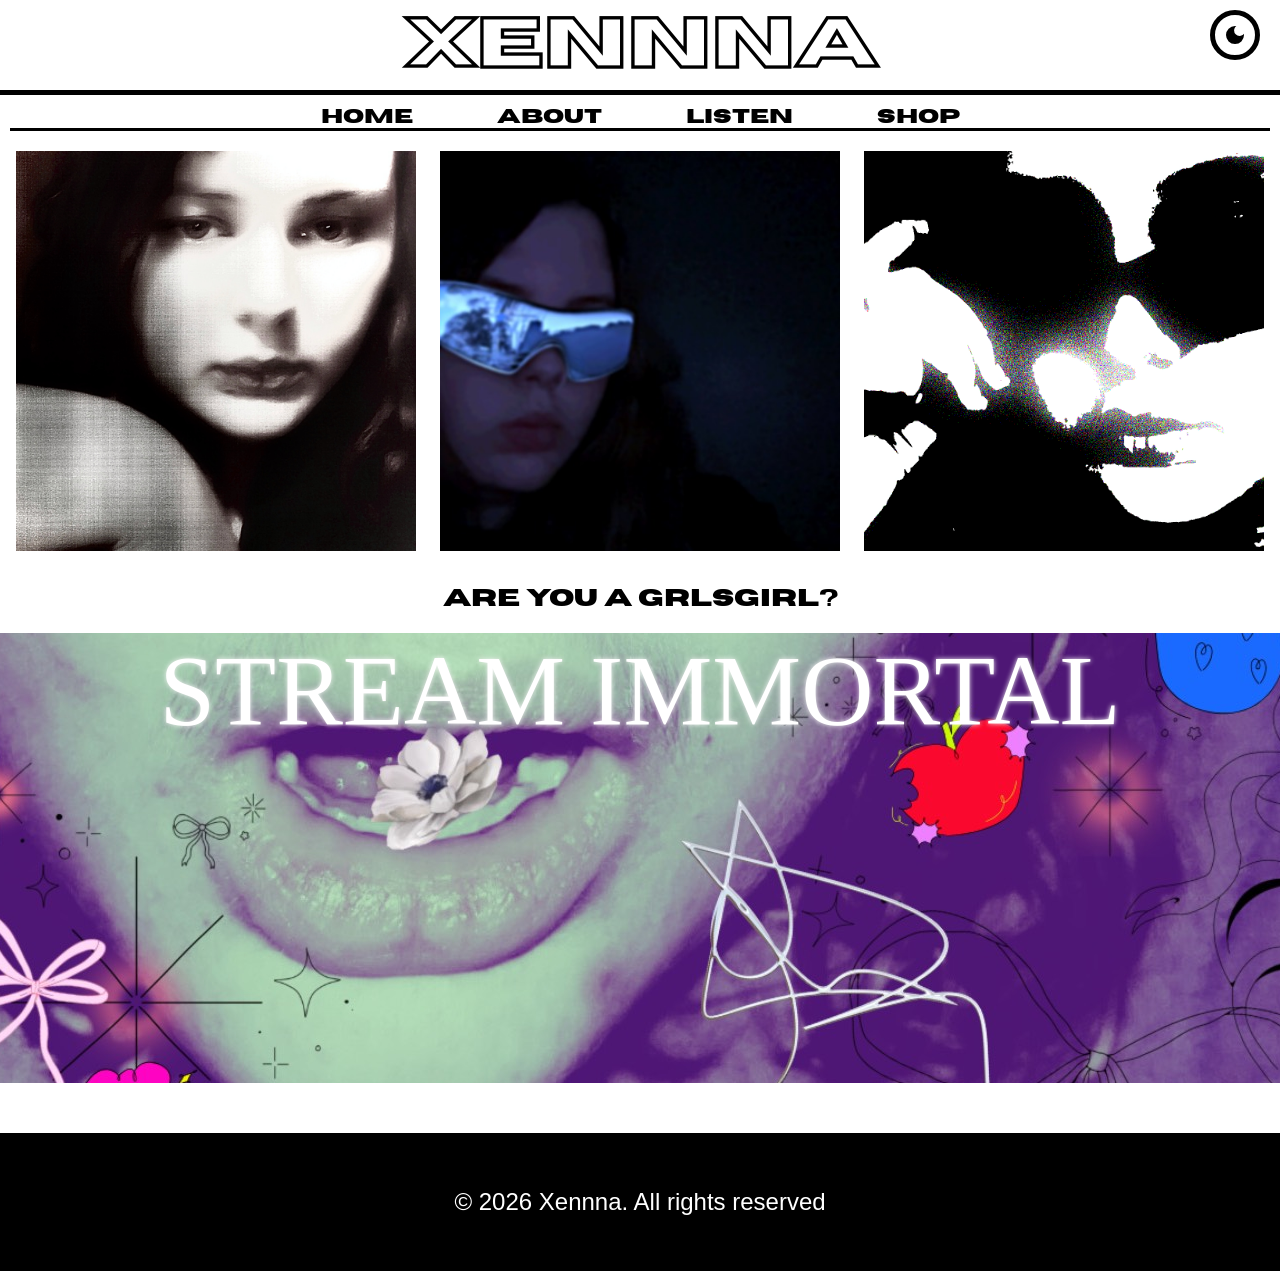
==== index.html @ 737b22b1 "Add files via upload" ====
<DOCTYPE! html>
<html>
    <head>
        <title>Xennna</title>
        <link rel="stylesheet" href="styles.css">
        <script src="script.js" defer></script>
    </head>

    <body>

        <header>
            <button id="theme-switch">
                <svg xmlns="http://www.w3.org/2000/svg" height="24px" viewBox="0 -960 960 960" width="24px" fill="#000000"><path d="M480-120q-150 0-255-105T120-480q0-150 105-255t255-105q14 0 27.5 1t26.5 3q-41 29-65.5 75.5T444-660q0 90 63 153t153 63q55 0 101-24.5t75-65.5q2 13 3 26.5t1 27.5q0 150-105 255T480-120Z"/></svg>
                <svg xmlns="http://www.w3.org/2000/svg" height="24px" viewBox="0 -960 960 960" width="24px" fill="#FFFFFF"><path d="M338.5-338.5Q280-397 280-480t58.5-141.5Q397-680 480-680t141.5 58.5Q680-563 680-480t-58.5 141.5Q563-280 480-280t-141.5-58.5ZM200-440H40v-80h160v80Zm720 0H760v-80h160v80ZM440-760v-160h80v160h-80Zm0 720v-160h80v160h-80ZM256-650l-101-97 57-59 96 100-52 56Zm492 496-97-101 53-55 101 97-57 59Zm-98-550 97-101 59 57-100 96-56-52ZM154-212l101-97 55 53-97 101-59-57Z"/></svg>
            </button>
            <h1>Xennna</h1>
        </header>

        <nav>
            <ul>
                <li><a href="index.html">Home</a></li>
                <li><a href="about.html">About</a></li>
                <li><a href="music.html">Listen</a></li>
                <li><a href="shop.html">Shop</a></li>
            </ul>
        </nav>

            

        <div class="image">
            <img src="image1.jpeg" alt="Old-looking black-and-white photo of Xennna">
            <img src="image2.png" alt="Dark photo of Xennna wearing reflective glasses">
            <img src="image3.jpeg" alt="Pixelated black-and-white photo of Xennna wearing sunglasses">
        </div>

        <h2>Are you a grlsgirl?</h2>

        <div class="flexrow">
            <p>STREAM IMMORTAL</p>
        </div>

        <footer>
            <p>&copy; 2026 Xennna. All rights reserved</p>
        </footer>

    </body>

</html>
---- styles.css ----
:root {
    --primary-color: white;
    --text-color: black;
    --accent-color: black;
    --secondary-text-color: white;
    --secondary-accent-color: whitesmoke;
}

.darkmode {
    --primary-color: black;
    --text-color: white;
    --accent-color: white;
    --secondary-text-color: black;
    --secondary-accent-color: black;
}

@font-face {
    font-family: Horizon;
    src: url(horizon.ttf);
}

@font-face {
    font-family: Horizon_Outlined;
    src: url(horizon_outlined.ttf);
}

@font-face {
    font-family: Heading_Bold;
    src: url(heading/Heading-Pro-Bold-trial.ttf);
}

@font-face {
    font-family: Heading_Heavy;
    src: url(heading/Heading-Pro-Heavy-trial.ttf);
}

body {
    background-color: var(--primary-color);
    text-align: center;
    padding: 0;
    margin: 0;
    min-width: none;
    max-width: 100%;
}

header {
    border-bottom: 5px solid var(--accent-color);
    padding: 10px;
    height: 70px;
    display: flex;
    align-items: center;
    justify-content: center;
}

#theme-switch {
    height: 50px;
    width: 50px;
    padding: 0;
    border-radius: 50%;
    background-color: var(--primary-color);
    display: flex;
    justify-content: center;
    align-items: center;
    position: fixed;
    top: 10px;
    right: 20px;
}

#theme-switch svg {
    fill: var(--accent-color);
}

#theme-switch svg:last-child{
    display: none;
}

.darkmode #theme-switch svg:first-child {
    display: none;
}

.darkmode #theme-switch svg:last-child {
    display: block;
}

.image img {
    height: 400px;
    width: 40x;
    padding: 10px;
    max-width: 100%;
}

nav ul {
    list-style: none;
    padding: 0;
    margin:10px;
    border-bottom: 3px solid var(--accent-color);
}

nav ul li {
    display: inline;
    margin: 0 40px;
}

nav ul li a {
    color: var(--text-color);
    font-family: Horizon;
    font-size: 20px;
    text-decoration: none;
}

.flexrow {
    display: flexbox;
    background-image: url(immortal\ cover.png);
    background-repeat: no-repeat;
    background-position: center;
    height: 50%;
    margin-bottom: 50px;
}

.flexrow p {
    color: white;
    font-size: 100px;
    text-shadow: 0 0 5px whitesmoke;
    margin-top: 0;
}

.gg img {
    height: 50%;
    box-shadow: 5px 5px 10px var(--secondary-accent-color);
}

.i img {
    height: 50%;
    box-shadow: 5px 5px 10px var(--secondary-accent-color);
}

.gg ul li {
    list-style: none;
    font-family: Heading_Bold;
    font-size: 20px;
    color: var(--text-color);
}

.i ul li {
    list-style: none;
    font-family: Heading_Bold;
    font-size: 20px;
    color: var(--text-color);
}

.btn-group  {
    display: flex;
    flex-direction: row;
    justify-content: center;
    gap:10px;
    padding:50px;
    max-width: 100%;
}

.btn-group button {
    font-family: Heading_Bold;
    font-size: 30px;
    border: 2px solid var(--accent-color);
    border-radius: 10px;
    padding: 20px;

}

.btn-group button:hover {
    color: var(--primary-color);
    background-color: var(--accent-color);
    transition-duration: .2s;
    cursor: pointer;
}

h1 {
    font-family: Horizon_Outlined;
    font-size: 70px;
    color: var(--text-color);
}

h2 {
    font-family: Horizon;
    color: var(--text-color);
}

h3 {
    font-family: Horizon;
    color: var(--text-color);
}

.xennna {
    font-family: Horizon_Outlined;
    color: var(--text-color);
}

.name {
    font-family: Heading_Heavy;
    color: var();
}

.content {
    display: flex;
}

.content img {
    height: 500px;
    padding: 20px;
}

p {
    font-family: Heading_Bold;
    color: var(--text-color);
    font-size: 18pt;
    margin: 40px;
}

button {
    border: 5px solid var(--accent-color);
    color: var(--accent-color);
    background-color: var(--primary-color);
    font-size: 35px;
    font-family: Horizon;
    padding: 10px;
}

button:hover {
    color: var(--primary-color);
    background-color:var(--accent-color);
    cursor: pointer;
    transition-duration: .4s;
}

footer {
    background-color: var(--accent-color);
    color: var(--primary-color);
    padding: 15px;
    bottom: 0;
}

footer p {
    font-family: Arial;
    color: var(--secondary-text-color);
}
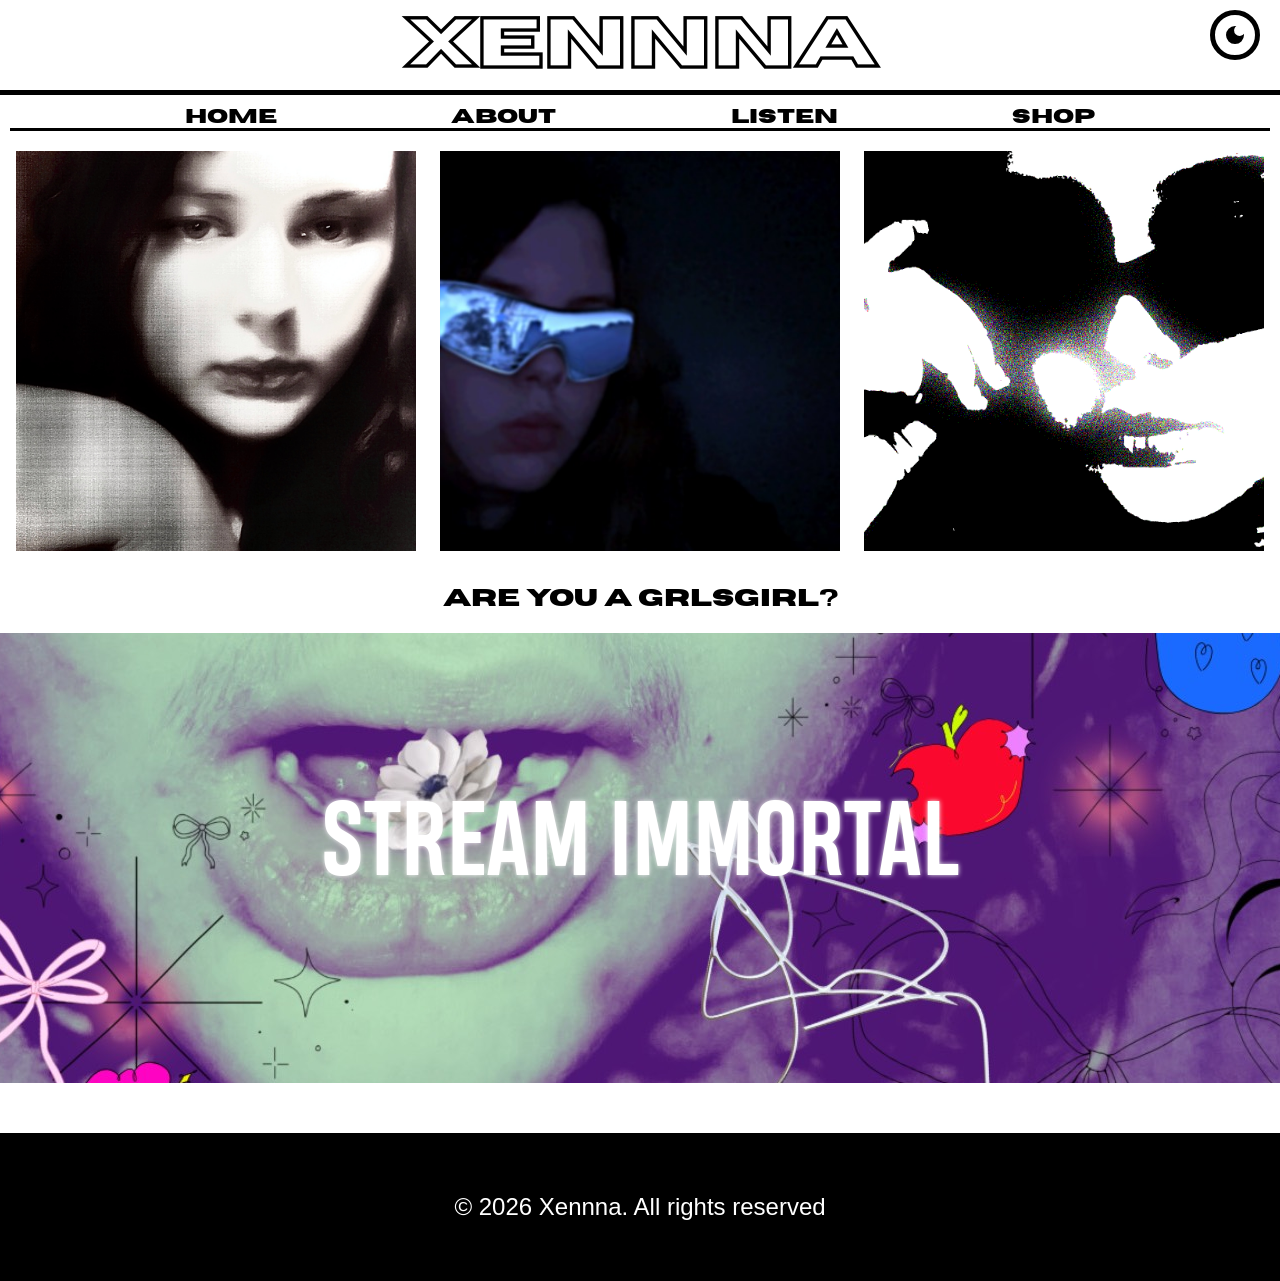
==== commit 1477b238: "Update index.html" ====
--- a/index.html
+++ b/index.html
@@ -3,6 +3,7 @@
     <head>
         <title>Xennna</title>
         <link rel="stylesheet" href="styles.css">
+        <link rel="icon" type="image/x-icon" href="star favicon.ico">
         <script src="script.js" defer></script>
     </head>
 
@@ -45,4 +46,4 @@
 
     </body>
 
-</html>+</html>
--- a/styles.css
+++ b/styles.css
@@ -3,7 +3,7 @@
     --text-color: black;
     --accent-color: black;
     --secondary-text-color: white;
-    --secondary-accent-color: whitesmoke;
+    --secondary-accent-color: gray;
 }
 
 .darkmode {
@@ -26,12 +26,12 @@
 
 @font-face {
     font-family: Heading_Bold;
-    src: url(heading/Heading-Pro-Bold-trial.ttf);
+    src: url(Heading-Pro-Bold-trial.ttf);
 }
 
 @font-face {
     font-family: Heading_Heavy;
-    src: url(heading/Heading-Pro-Heavy-trial.ttf);
+    src: url(Heading-Pro-Heavy-trial.ttf);
 }
 
 body {
@@ -90,17 +90,14 @@
 }
 
 nav ul {
+    display: flex;
+    justify-content: space-evenly;
     list-style: none;
     padding: 0;
     margin:10px;
     border-bottom: 3px solid var(--accent-color);
 }
 
-nav ul li {
-    display: inline;
-    margin: 0 40px;
-}
-
 nav ul li a {
     color: var(--text-color);
     font-family: Horizon;
@@ -109,12 +106,14 @@
 }
 
 .flexrow {
-    display: flexbox;
+    display: flex;
     background-image: url(immortal\ cover.png);
     background-repeat: no-repeat;
     background-position: center;
     height: 50%;
     margin-bottom: 50px;
+    align-items: center;
+    justify-content: center;
 }
 
 .flexrow p {
@@ -124,35 +123,34 @@
     margin-top: 0;
 }
 
-.gg img {
-    height: 50%;
+.releases {
+    display: flex;
+    justify-content: center;
+    padding: 20pt;
+}
+
+.releases img {
+    max-height: 200pt;
     box-shadow: 5px 5px 10px var(--secondary-accent-color);
 }
 
-.i img {
-    height: 50%;
-    box-shadow: 5px 5px 10px var(--secondary-accent-color);
-}
-
-.gg ul li {
+.releases h2 {
+    padding-left: 30pt;
+    padding-right: 30pt;
+}
+
+.releases ul li {
     list-style: none;
     font-family: Heading_Bold;
     font-size: 20px;
     color: var(--text-color);
-}
-
-.i ul li {
-    list-style: none;
-    font-family: Heading_Bold;
-    font-size: 20px;
-    color: var(--text-color);
+    padding-right: 30pt;
+
 }
 
 .btn-group  {
     display: flex;
-    flex-direction: row;
-    justify-content: center;
-    gap:10px;
+    justify-content: space-evenly;
     padding:50px;
     max-width: 100%;
 }
@@ -196,7 +194,6 @@
 
 .name {
     font-family: Heading_Heavy;
-    color: var();
 }
 
 .content {
@@ -232,13 +229,14 @@
 }
 
 footer {
+    position: absolute;
     background-color: var(--accent-color);
     color: var(--primary-color);
-    padding: 15px;
-    bottom: 0;
+    width: 100%;
 }
 
 footer p {
     font-family: Arial;
     color: var(--secondary-text-color);
-}+    padding: 15pt;
+}
